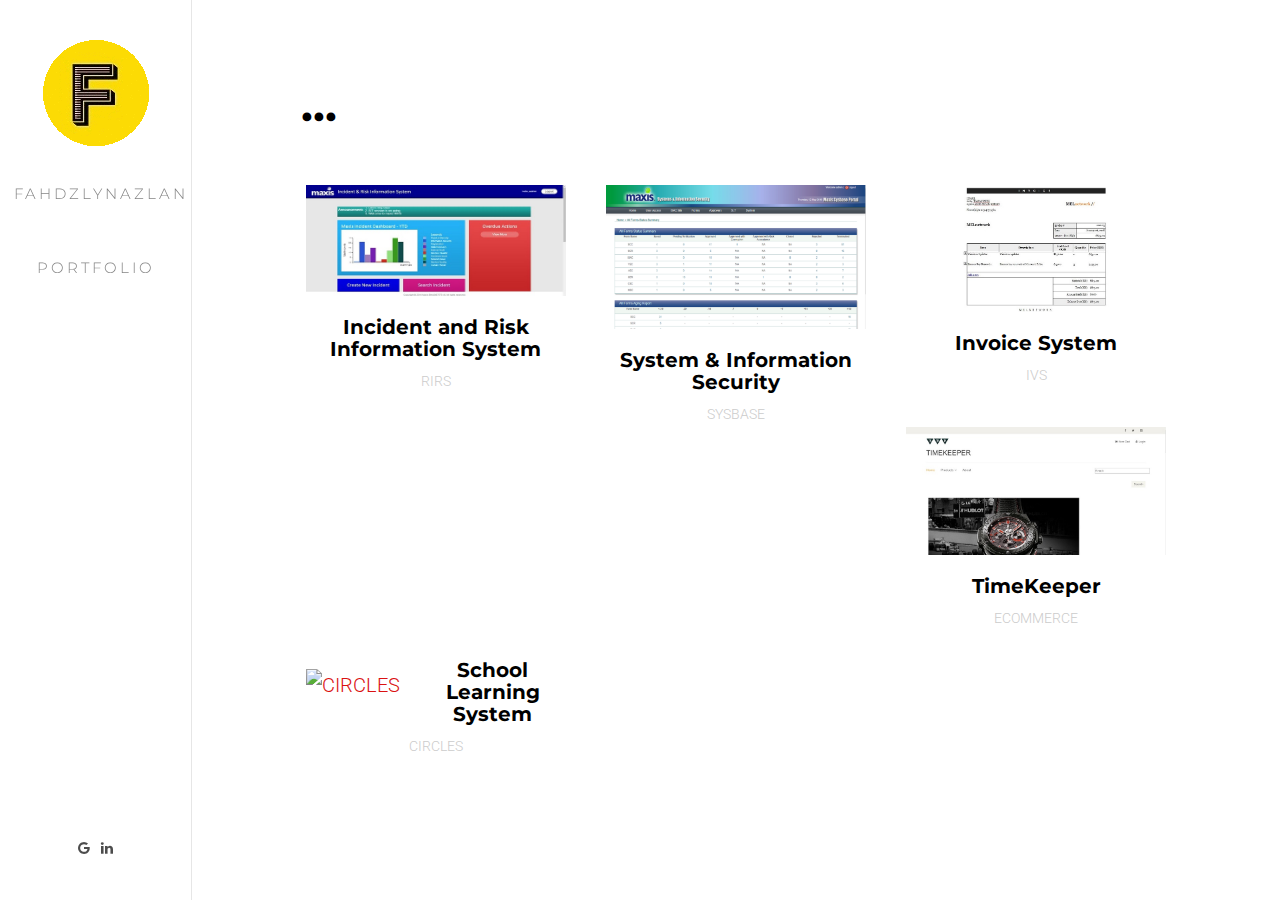
==== portfolio.html @ 932ab1c4 "Portfolio" ====
<!DOCTYPE html>

<!--[if gt IE 8]><!--> <html class="no-js"> <!--<![endif]-->
	<head>
	<meta charset="utf-8">
	<meta http-equiv="X-UA-Compatible" content="IE=edge">
	<title>F &mdash; Fahdzly Nazlan</title>
	<meta name="viewport" content="width=device-width, initial-scale=1">
	<meta name="description" content="Free HTML5 Website Template by FreeHTML5.co" />
	<meta name="keywords" content="free html5, free template, free bootstrap, free website template, html5, css3, mobile first, responsive" />
	<meta name="author" content="FreeHTML5.co" />

 

	<!-- Place favicon.ico and apple-touch-icon.png in the root directory -->
	<link rel="shortcut icon" href="favicon.ico">

	<link href='https://fonts.googleapis.com/css?family=Roboto:400,300,600,400italic,700' rel='stylesheet' type='text/css'>
	<link href='https://fonts.googleapis.com/css?family=Montserrat:400,700' rel='stylesheet' type='text/css'>
	
	<!-- Animate.css -->
	<link rel="stylesheet" href="css/animate.css">
	<!-- Icomoon Icon Fonts-->
	<link rel="stylesheet" href="css/icomoon.css">
	<!-- Bootstrap  -->
	<link rel="stylesheet" href="css/bootstrap.css">
	<!-- Owl Carousel -->
	<link rel="stylesheet" href="css/owl.carousel.min.css">
	<link rel="stylesheet" href="css/owl.theme.default.min.css">
	<!-- Theme style  -->
	<link rel="stylesheet" href="css/style.css">

	<!-- Modernizr JS -->
	<script src="js/modernizr-2.6.2.min.js"></script>
	<!-- FOR IE9 below -->
	<!--[if lt IE 9]>
	<script src="js/respond.min.js"></script>
	<![endif]-->

	</head>
	<body>


		<a href="#" class="js-fh5co-nav-toggle fh5co-nav-toggle"><i></i></a>
		<aside id="fh5co-aside" role="complementary" class="border">

			<h1 id="fh5co-logo"><a href="index.html"><img src="images/logo.png" alt="Free HTML5 Bootstrap Website Template"></a></h1>
			<nav id="fh5co-main-menu" role="navigation">
				<ul>
					<li><a href="index.html">FahdzlyNazlan</a></li>
					<li><a href="portfolio.html"> Portfolio</a></li>
				</ul>
			</nav>

			<div class="fh5co-footer">
			
				<ul>
					<li><a href="#"><i class="icon-google"></i></a></li>
					<li><a href="https://www.linkedin.com/in/fahdzlynazlan"><i class="icon-linkedin"></i></a></li>
				</ul>
			</div>

		</aside>

		<div id="fh5co-main">

			<div class="fh5co-narrow-content">
				<h2 class="fh5co-heading animate-box" data-animate-effect="fadeInLeft">...</span></h2>
				<div class="row animate-box" data-animate-effect="fadeInLeft">
					<div class="col-md-4 col-sm-6 col-xs-6 col-xxs-12 work-item">
						<a href="#">
							<img src="images/rirs1.jpg" alt="RIRS" class="img-responsive">
							<h3 class="fhco-work-title">Incident and Risk Information System</h3>
							<p>RIRS</p>
						</a>
					</div>
					<div class="col-md-4 col-sm-6 col-xs-6 col-xxs-12 work-item">
						<a href="#">
							<img src="images/sysbase1.jpg" alt="SYSBASE" class="img-responsive">
							<h3 class="fh5co-work-title">System & Information Security</h3>
							<p>SYSBASE</p>
						</a>
					</div>
				
					<div class="col-md-4 col-sm-6 col-xs-6 col-xxs-12 work-item">
						<a href="#">
							<img src="images/invoices.jpg" alt="INVS" class="img-responsive">
							<h3 class="fh5co-work-title">Invoice System</h3>
							<p>IVS</p>
						</a>
					</div>
					
					<div class="col-md-4 col-sm-6 col-xs-6 col-xxs-12 work-item">
						<a href="#">
							<img src="images/t.jpg" alt="timekeeper" class="img-responsive">
							<h3 class="fh5co-work-title">TimeKeeper</h3>
							<p>ECOMMERCE</p>
						</a>
					</div>
					
					<div class="col-md-4 col-sm-6 col-xs-6 col-xxs-12 work-item">
						<a href="#">
							<img src="images/circles.jpg" alt="CIRCLES" class="img-responsive">
							<h3 class="fh5co-work-title">School Learning System</h3>
							<p>CIRCLES</p>
						</a>
					</div>
					
				
					
					
				</div>
			</div>

		</div>
	</div>

	<!-- jQuery -->
	<script src="js/jquery.min.js"></script>
	<!-- jQuery Easing -->
	<script src="js/jquery.easing.1.3.js"></script>
	<!-- Bootstrap -->
	<script src="js/bootstrap.min.js"></script>
	<!-- Carousel -->
	<script src="js/owl.carousel.min.js"></script>
	<!-- Stellar -->
	<script src="js/jquery.stellar.min.js"></script>
	<!-- Waypoints -->
	<script src="js/jquery.waypoints.min.js"></script>
	<!-- Counters -->
	<script src="js/jquery.countTo.js"></script>
	
	
	
	<!-- MAIN JS -->
	<script src="js/main.js"></script>

	</body>
</html>
---- css/icomoon.css ----
@font-face {
    font-family: 'icomoon';
    src:    url('../fonts/icomoon/icomoon.eot?195opb');
    src:    url('../fonts/icomoon/icomoon.eot?195opb#iefix') format('embedded-opentype'),
        url('../fonts/icomoon/icomoon.ttf?195opb') format('truetype'),
        url('../fonts/icomoon/icomoon.woff?195opb') format('woff'),
        url('../fonts/icomoon/icomoon.svg?195opb#icomoon') format('svg');
    font-weight: normal;
    font-style: normal;
}

[class^="icon-"], [class*=" icon-"] {
    /* use !important to prevent issues with browser extensions that change fonts */
    font-family: 'icomoon' !important;
    speak: none;
    font-style: normal;
    font-weight: normal;
    font-variant: normal;
    text-transform: none;
    line-height: 1;

    /* Better Font Rendering =========== */
    -webkit-font-smoothing: antialiased;
    -moz-osx-font-smoothing: grayscale;
}

.icon-glass:before {
    content: "\f000";
}
.icon-music:before {
    content: "\f001";
}
.icon-search:before {
    content: "\f002";
}
.icon-envelope-o:before {
    content: "\f003";
}
.icon-heart:before {
    content: "\f004";
}
.icon-star:before {
    content: "\f005";
}
.icon-star-o:before {
    content: "\f006";
}
.icon-user:before {
    content: "\f007";
}
.icon-film:before {
    content: "\f008";
}
.icon-th-large:before {
    content: "\f009";
}
.icon-th:before {
    content: "\f00a";
}
.icon-th-list:before {
    content: "\f00b";
}
.icon-check:before {
    content: "\f00c";
}
.icon-close:before {
    content: "\f00d";
}
.icon-remove:before {
    content: "\f00d";
}
.icon-times:before {
    content: "\f00d";
}
.icon-search-plus:before {
    content: "\f00e";
}
.icon-search-minus:before {
    content: "\f010";
}
.icon-power-off:before {
    content: "\f011";
}
.icon-signal:before {
    content: "\f012";
}
.icon-cog:before {
    content: "\f013";
}
.icon-gear:before {
    content: "\f013";
}
.icon-trash-o:before {
    content: "\f014";
}
.icon-home:before {
    content: "\f015";
}
.icon-file-o:before {
    content: "\f016";
}
.icon-clock-o:before {
    content: "\f017";
}
.icon-road:before {
    content: "\f018";
}
.icon-download:before {
    content: "\f019";
}
.icon-arrow-circle-o-down:before {
    content: "\f01a";
}
.icon-arrow-circle-o-up:before {
    content: "\f01b";
}
.icon-inbox:before {
    content: "\f01c";
}
.icon-play-circle-o:before {
    content: "\f01d";
}
.icon-repeat:before {
    content: "\f01e";
}
.icon-rotate-right:before {
    content: "\f01e";
}
.icon-refresh:before {
    content: "\f021";
}
.icon-list-alt:before {
    content: "\f022";
}
.icon-lock:before {
    content: "\f023";
}
.icon-flag:before {
    content: "\f024";
}
.icon-headphones:before {
    content: "\f025";
}
.icon-volume-off:before {
    content: "\f026";
}
.icon-volume-down:before {
    content: "\f027";
}
.icon-volume-up:before {
    content: "\f028";
}
.icon-qrcode:before {
    content: "\f029";
}
.icon-barcode:before {
    content: "\f02a";
}
.icon-tag:before {
    content: "\f02b";
}
.icon-tags:before {
    content: "\f02c";
}
.icon-book:before {
    content: "\f02d";
}
.icon-bookmark:before {
    content: "\f02e";
}
.icon-print:before {
    content: "\f02f";
}
.icon-camera:before {
    content: "\f030";
}
.icon-font:before {
    content: "\f031";
}
.icon-bold:before {
    content: "\f032";
}
.icon-italic:before {
    content: "\f033";
}
.icon-text-height:before {
    content: "\f034";
}
.icon-text-width:before {
    content: "\f035";
}
.icon-align-left:before {
    content: "\f036";
}
.icon-align-center:before {
    content: "\f037";
}
.icon-align-right:before {
    content: "\f038";
}
.icon-align-justify:before {
    content: "\f039";
}
.icon-list:before {
    content: "\f03a";
}
.icon-dedent:before {
    content: "\f03b";
}
.icon-outdent:before {
    content: "\f03b";
}
.icon-indent:before {
    content: "\f03c";
}
.icon-video-camera:before {
    content: "\f03d";
}
.icon-image:before {
    content: "\f03e";
}
.icon-photo:before {
    content: "\f03e";
}
.icon-picture-o:before {
    content: "\f03e";
}
.icon-pencil:before {
    content: "\f040";
}
.icon-map-marker:before {
    content: "\f041";
}
.icon-adjust:before {
    content: "\f042";
}
.icon-tint:before {
    content: "\f043";
}
.icon-edit:before {
    content: "\f044";
}
.icon-pencil-square-o:before {
    content: "\f044";
}
.icon-share-square-o:before {
    content: "\f045";
}
.icon-check-square-o:before {
    content: "\f046";
}
.icon-arrows:before {
    content: "\f047";
}
.icon-step-backward:before {
    content: "\f048";
}
.icon-fast-backward:before {
    content: "\f049";
}
.icon-backward:before {
    content: "\f04a";
}
.icon-play:before {
    content: "\f04b";
}
.icon-pause:before {
    content: "\f04c";
}
.icon-stop:before {
    content: "\f04d";
}
.icon-forward:before {
    content: "\f04e";
}
.icon-fast-forward:before {
    content: "\f050";
}
.icon-step-forward:before {
    content: "\f051";
}
.icon-eject:before {
    content: "\f052";
}
.icon-chevron-left:before {
    content: "\f053";
}
.icon-chevron-right:before {
    content: "\f054";
}
.icon-plus-circle:before {
    content: "\f055";
}
.icon-minus-circle:before {
    content: "\f056";
}
.icon-times-circle:before {
    content: "\f057";
}
.icon-check-circle:before {
    content: "\f058";
}
.icon-question-circle:before {
    content: "\f059";
}
.icon-info-circle:before {
    content: "\f05a";
}
.icon-crosshairs:before {
    content: "\f05b";
}
.icon-times-circle-o:before {
    content: "\f05c";
}
.icon-check-circle-o:before {
    content: "\f05d";
}
.icon-ban:before {
    content: "\f05e";
}
.icon-arrow-left:before {
    content: "\f060";
}
.icon-arrow-right:before {
    content: "\f061";
}
.icon-arrow-up:before {
    content: "\f062";
}
.icon-arrow-down:before {
    content: "\f063";
}
.icon-mail-forward:before {
    content: "\f064";
}
.icon-share:before {
    content: "\f064";
}
.icon-expand:before {
    content: "\f065";
}
.icon-compress:before {
    content: "\f066";
}
.icon-plus:before {
    content: "\f067";
}
.icon-minus:before {
    content: "\f068";
}
.icon-asterisk:before {
    content: "\f069";
}
.icon-exclamation-circle:before {
    content: "\f06a";
}
.icon-gift:before {
    content: "\f06b";
}
.icon-leaf:before {
    content: "\f06c";
}
.icon-fire:before {
    content: "\f06d";
}
.icon-eye:before {
    content: "\f06e";
}
.icon-eye-slash:before {
    content: "\f070";
}
.icon-exclamation-triangle:before {
    content: "\f071";
}
.icon-warning:before {
    content: "\f071";
}
.icon-plane:before {
    content: "\f072";
}
.icon-calendar:before {
    content: "\f073";
}
.icon-random:before {
    content: "\f074";
}
.icon-comment:before {
    content: "\f075";
}
.icon-magnet:before {
    content: "\f076";
}
.icon-chevron-up:before {
    content: "\f077";
}
.icon-chevron-down:before {
    content: "\f078";
}
.icon-retweet:before {
    content: "\f079";
}
.icon-shopping-cart:before {
    content: "\f07a";
}
.icon-folder:before {
    content: "\f07b";
}
.icon-folder-open:before {
    content: "\f07c";
}
.icon-arrows-v:before {
    content: "\f07d";
}
.icon-arrows-h:before {
    content: "\f07e";
}
.icon-bar-chart:before {
    content: "\f080";
}
.icon-bar-chart-o:before {
    content: "\f080";
}
.icon-twitter-square:before {
    content: "\f081";
}
.icon-facebook-square:before {
    content: "\f082";
}
.icon-camera-retro:before {
    content: "\f083";
}
.icon-key:before {
    content: "\f084";
}
.icon-cogs:before {
    content: "\f085";
}
.icon-gears:before {
    content: "\f085";
}
.icon-comments:before {
    content: "\f086";
}
.icon-thumbs-o-up:before {
    content: "\f087";
}
.icon-thumbs-o-down:before {
    content: "\f088";
}
.icon-star-half:before {
    content: "\f089";
}
.icon-heart-o:before {
    content: "\f08a";
}
.icon-sign-out:before {
    content: "\f08b";
}
.icon-linkedin-square:before {
    content: "\f08c";
}
.icon-thumb-tack:before {
    content: "\f08d";
}
.icon-external-link:before {
    content: "\f08e";
}
.icon-sign-in:before {
    content: "\f090";
}
.icon-trophy:before {
    content: "\f091";
}
.icon-github-square:before {
    content: "\f092";
}
.icon-upload:before {
    content: "\f093";
}
.icon-lemon-o:before {
    content: "\f094";
}
.icon-phone:before {
    content: "\f095";
}
.icon-square-o:before {
    content: "\f096";
}
.icon-bookmark-o:before {
    content: "\f097";
}
.icon-phone-square:before {
    content: "\f098";
}
.icon-twitter:before {
    content: "\f099";
}
.icon-facebook:before {
    content: "\f09a";
}
.icon-facebook-f:before {
    content: "\f09a";
}
.icon-github:before {
    content: "\f09b";
}
.icon-unlock:before {
    content: "\f09c";
}
.icon-credit-card:before {
    content: "\f09d";
}
.icon-feed:before {
    content: "\f09e";
}
.icon-rss:before {
    content: "\f09e";
}
.icon-hdd-o:before {
    content: "\f0a0";
}
.icon-bullhorn:before {
    content: "\f0a1";
}
.icon-bell-o:before {
    content: "\f0a2";
}
.icon-certificate:before {
    content: "\f0a3";
}
.icon-hand-o-right:before {
    content: "\f0a4";
}
.icon-hand-o-left:before {
    content: "\f0a5";
}
.icon-hand-o-up:before {
    content: "\f0a6";
}
.icon-hand-o-down:before {
    content: "\f0a7";
}
.icon-arrow-circle-left:before {
    content: "\f0a8";
}
.icon-arrow-circle-right:before {
    content: "\f0a9";
}
.icon-arrow-circle-up:before {
    content: "\f0aa";
}
.icon-arrow-circle-down:before {
    content: "\f0ab";
}
.icon-globe:before {
    content: "\f0ac";
}
.icon-wrench:before {
    content: "\f0ad";
}
.icon-tasks:before {
    content: "\f0ae";
}
.icon-filter:before {
    content: "\f0b0";
}
.icon-briefcase:before {
    content: "\f0b1";
}
.icon-arrows-alt:before {
    content: "\f0b2";
}
.icon-group:before {
    content: "\f0c0";
}
.icon-users:before {
    content: "\f0c0";
}
.icon-chain:before {
    content: "\f0c1";
}
.icon-link:before {
    content: "\f0c1";
}
.icon-cloud:before {
    content: "\f0c2";
}
.icon-flask:before {
    content: "\f0c3";
}
.icon-cut:before {
    content: "\f0c4";
}
.icon-scissors:before {
    content: "\f0c4";
}
.icon-copy:before {
    content: "\f0c5";
}
.icon-files-o:before {
    content: "\f0c5";
}
.icon-paperclip:before {
    content: "\f0c6";
}
.icon-floppy-o:before {
    content: "\f0c7";
}
.icon-save:before {
    content: "\f0c7";
}
.icon-square:before {
    content: "\f0c8";
}
.icon-bars:before {
    content: "\f0c9";
}
.icon-navicon:before {
    content: "\f0c9";
}
.icon-reorder:before {
    content: "\f0c9";
}
.icon-list-ul:before {
    content: "\f0ca";
}
.icon-list-ol:before {
    content: "\f0cb";
}
.icon-strikethrough:before {
    content: "\f0cc";
}
.icon-underline:before {
    content: "\f0cd";
}
.icon-table:before {
    content: "\f0ce";
}
.icon-magic:before {
    content: "\f0d0";
}
.icon-truck:before {
    content: "\f0d1";
}
.icon-pinterest:before {
    content: "\f0d2";
}
.icon-pinterest-square:before {
    content: "\f0d3";
}
.icon-google-plus-square:before {
    content: "\f0d4";
}
.icon-google-plus:before {
    content: "\f0d5";
}
.icon-money:before {
    content: "\f0d6";
}
.icon-caret-down:before {
    content: "\f0d7";
}
.icon-caret-up:before {
    content: "\f0d8";
}
.icon-caret-left:before {
    content: "\f0d9";
}
.icon-caret-right:before {
    content: "\f0da";
}
.icon-columns:before {
    content: "\f0db";
}
.icon-sort:before {
    content: "\f0dc";
}
.icon-unsorted:before {
    content: "\f0dc";
}
.icon-sort-desc:before {
    content: "\f0dd";
}
.icon-sort-down:before {
    content: "\f0dd";
}
.icon-sort-asc:before {
    content: "\f0de";
}
.icon-sort-up:before {
    content: "\f0de";
}
.icon-envelope:before {
    content: "\f0e0";
}
.icon-linkedin:before {
    content: "\f0e1";
}
.icon-rotate-left:before {
    content: "\f0e2";
}
.icon-undo:before {
    content: "\f0e2";
}
.icon-gavel:before {
    content: "\f0e3";
}
.icon-legal:before {
    content: "\f0e3";
}
.icon-dashboard:before {
    content: "\f0e4";
}
.icon-tachometer:before {
    content: "\f0e4";
}
.icon-comment-o:before {
    content: "\f0e5";
}
.icon-comments-o:before {
    content: "\f0e6";
}
.icon-bolt:before {
    content: "\f0e7";
}
.icon-flash:before {
    content: "\f0e7";
}
.icon-sitemap:before {
    content: "\f0e8";
}
.icon-umbrella:before {
    content: "\f0e9";
}
.icon-clipboard:before {
    content: "\f0ea";
}
.icon-paste:before {
    content: "\f0ea";
}
.icon-lightbulb-o:before {
    content: "\f0eb";
}
.icon-exchange:before {
    content: "\f0ec";
}
.icon-cloud-download:before {
    content: "\f0ed";
}
.icon-cloud-upload:before {
    content: "\f0ee";
}
.icon-user-md:before {
    content: "\f0f0";
}
.icon-stethoscope:before {
    content: "\f0f1";
}
.icon-suitcase:before {
    content: "\f0f2";
}
.icon-bell:before {
    content: "\f0f3";
}
.icon-coffee:before {
    content: "\f0f4";
}
.icon-cutlery:before {
    content: "\f0f5";
}
.icon-file-text-o:before {
    content: "\f0f6";
}
.icon-building-o:before {
    content: "\f0f7";
}
.icon-hospital-o:before {
    content: "\f0f8";
}
.icon-ambulance:before {
    content: "\f0f9";
}
.icon-medkit:before {
    content: "\f0fa";
}
.icon-fighter-jet:before {
    content: "\f0fb";
}
.icon-beer:before {
    content: "\f0fc";
}
.icon-h-square:before {
    content: "\f0fd";
}
.icon-plus-square:before {
    content: "\f0fe";
}
.icon-angle-double-left:before {
    content: "\f100";
}
.icon-angle-double-right:before {
    content: "\f101";
}
.icon-angle-double-up:before {
    content: "\f102";
}
.icon-angle-double-down:before {
    content: "\f103";
}
.icon-angle-left:before {
    content: "\f104";
}
.icon-angle-right:before {
    content: "\f105";
}
.icon-angle-up:before {
    content: "\f106";
}
.icon-angle-down:before {
    content: "\f107";
}
.icon-desktop:before {
    content: "\f108";
}
.icon-laptop:before {
    content: "\f109";
}
.icon-tablet:before {
    content: "\f10a";
}
.icon-mobile:before {
    content: "\f10b";
}
.icon-mobile-phone:before {
    content: "\f10b";
}
.icon-circle-o:before {
    content: "\f10c";
}
.icon-quote-left:before {
    content: "\f10d";
}
.icon-quote-right:before {
    content: "\f10e";
}
.icon-spinner:before {
    content: "\f110";
}
.icon-circle:before {
    content: "\f111";
}
.icon-mail-reply:before {
    content: "\f112";
}
.icon-reply:before {
    content: "\f112";
}
.icon-github-alt:before {
    content: "\f113";
}
.icon-folder-o:before {
    content: "\f114";
}
.icon-folder-open-o:before {
    content: "\f115";
}
.icon-smile-o:before {
    content: "\f118";
}
.icon-frown-o:before {
    content: "\f119";
}
.icon-meh-o:before {
    content: "\f11a";
}
.icon-gamepad:before {
    content: "\f11b";
}
.icon-keyboard-o:before {
    content: "\f11c";
}
.icon-flag-o:before {
    content: "\f11d";
}
.icon-flag-checkered:before {
    content: "\f11e";
}
.icon-terminal:before {
    content: "\f120";
}
.icon-code:before {
    content: "\f121";
}
.icon-mail-reply-all:before {
    content: "\f122";
}
.icon-reply-all:before {
    content: "\f122";
}
.icon-star-half-empty:before {
    content: "\f123";
}
.icon-star-half-full:before {
    content: "\f123";
}
.icon-star-half-o:before {
    content: "\f123";
}
.icon-location-arrow:before {
    content: "\f124";
}
.icon-crop:before {
    content: "\f125";
}
.icon-code-fork:before {
    content: "\f126";
}
.icon-chain-broken:before {
    content: "\f127";
}
.icon-unlink:before {
    content: "\f127";
}
.icon-question:before {
    content: "\f128";
}
.icon-info:before {
    content: "\f129";
}
.icon-exclamation:before {
    content: "\f12a";
}
.icon-superscript:before {
    content: "\f12b";
}
.icon-subscript:before {
    content: "\f12c";
}
.icon-eraser:before {
    content: "\f12d";
}
.icon-puzzle-piece:before {
    content: "\f12e";
}
.icon-microphone:before {
    content: "\f130";
}
.icon-microphone-slash:before {
    content: "\f131";
}
.icon-shield:before {
    content: "\f132";
}
.icon-calendar-o:before {
    content: "\f133";
}
.icon-fire-extinguisher:before {
    content: "\f134";
}
.icon-rocket:before {
    content: "\f135";
}
.icon-maxcdn:before {
    content: "\f136";
}
.icon-chevron-circle-left:before {
    content: "\f137";
}
.icon-chevron-circle-right:before {
    content: "\f138";
}
.icon-chevron-circle-up:before {
    content: "\f139";
}
.icon-chevron-circle-down:before {
    content: "\f13a";
}
.icon-html5:before {
    content: "\f13b";
}
.icon-css3:before {
    content: "\f13c";
}
.icon-anchor:before {
    content: "\f13d";
}
.icon-unlock-alt:before {
    content: "\f13e";
}
.icon-bullseye:before {
    content: "\f140";
}
.icon-ellipsis-h:before {
    content: "\f141";
}
.icon-ellipsis-v:before {
    content: "\f142";
}
.icon-rss-square:before {
    content: "\f143";
}
.icon-play-circle:before {
    content: "\f144";
}
.icon-ticket:before {
    content: "\f145";
}
.icon-minus-square:before {
    content: "\f146";
}
.icon-minus-square-o:before {
    content: "\f147";
}
.icon-level-up:before {
    content: "\f148";
}
.icon-level-down:before {
    content: "\f149";
}
.icon-check-square:before {
    content: "\f14a";
}
.icon-pencil-square:before {
    content: "\f14b";
}
.icon-external-link-square:before {
    content: "\f14c";
}
.icon-share-square:before {
    content: "\f14d";
}
.icon-compass:before {
    content: "\f14e";
}
.icon-caret-square-o-down:before {
    content: "\f150";
}
.icon-toggle-down:before {
    content: "\f150";
}
.icon-caret-square-o-up:before {
    content: "\f151";
}
.icon-toggle-up:before {
    content: "\f151";
}
.icon-caret-square-o-right:before {
    content: "\f152";
}
.icon-toggle-right:before {
    content: "\f152";
}
.icon-eur:before {
    content: "\f153";
}
.icon-euro:before {
    content: "\f153";
}
.icon-gbp:before {
    content: "\f154";
}
.icon-dollar:before {
    content: "\f155";
}
.icon-usd:before {
    content: "\f155";
}
.icon-inr:before {
    content: "\f156";
}
.icon-rupee:before {
    content: "\f156";
}
.icon-cny:before {
    content: "\f157";
}
.icon-jpy:before {
    content: "\f157";
}
.icon-rmb:before {
    content: "\f157";
}
.icon-yen:before {
    content: "\f157";
}
.icon-rouble:before {
    content: "\f158";
}
.icon-rub:before {
    content: "\f158";
}
.icon-ruble:before {
    content: "\f158";
}
.icon-krw:before {
    content: "\f159";
}
.icon-won:before {
    content: "\f159";
}
.icon-bitcoin:before {
    content: "\f15a";
}
.icon-btc:before {
    content: "\f15a";
}
.icon-file:before {
    content: "\f15b";
}
.icon-file-text:before {
    content: "\f15c";
}
.icon-sort-alpha-asc:before {
    content: "\f15d";
}
.icon-sort-alpha-desc:before {
    content: "\f15e";
}
.icon-sort-amount-asc:before {
    content: "\f160";
}
.icon-sort-amount-desc:before {
    content: "\f161";
}
.icon-sort-numeric-asc:before {
    content: "\f162";
}
.icon-sort-numeric-desc:before {
    content: "\f163";
}
.icon-thumbs-up:before {
    content: "\f164";
}
.icon-thumbs-down:before {
    content: "\f165";
}
.icon-youtube-square:before {
    content: "\f166";
}
.icon-youtube:before {
    content: "\f167";
}
.icon-xing:before {
    content: "\f168";
}
.icon-xing-square:before {
    content: "\f169";
}
.icon-youtube-play:before {
    content: "\f16a";
}
.icon-dropbox:before {
    content: "\f16b";
}
.icon-stack-overflow:before {
    content: "\f16c";
}
.icon-instagram:before {
    content: "\f16d";
}
.icon-flickr:before {
    content: "\f16e";
}
.icon-adn:before {
    content: "\f170";
}
.icon-bitbucket:before {
    content: "\f171";
}
.icon-bitbucket-square:before {
    content: "\f172";
}
.icon-tumblr:before {
    content: "\f173";
}
.icon-tumblr-square:before {
    content: "\f174";
}
.icon-long-arrow-down:before {
    content: "\f175";
}
.icon-long-arrow-up:before {
    content: "\f176";
}
.icon-long-arrow-left:before {
    content: "\f177";
}
.icon-long-arrow-right:before {
    content: "\f178";
}
.icon-apple:before {
    content: "\f179";
}
.icon-windows:before {
    content: "\f17a";
}
.icon-android:before {
    content: "\f17b";
}
.icon-linux:before {
    content: "\f17c";
}
.icon-dribbble:before {
    content: "\f17d";
}
.icon-skype:before {
    content: "\f17e";
}
.icon-foursquare:before {
    content: "\f180";
}
.icon-trello:before {
    content: "\f181";
}
.icon-female:before {
    content: "\f182";
}
.icon-male:before {
    content: "\f183";
}
.icon-gittip:before {
    content: "\f184";
}
.icon-gratipay:before {
    content: "\f184";
}
.icon-sun-o:before {
    content: "\f185";
}
.icon-moon-o:before {
    content: "\f186";
}
.icon-archive:before {
    content: "\f187";
}
.icon-bug:before {
    content: "\f188";
}
.icon-vk:before {
    content: "\f189";
}
.icon-weibo:before {
    content: "\f18a";
}
.icon-renren:before {
    content: "\f18b";
}
.icon-pagelines:before {
    content: "\f18c";
}
.icon-stack-exchange:before {
    content: "\f18d";
}
.icon-arrow-circle-o-right:before {
    content: "\f18e";
}
.icon-arrow-circle-o-left:before {
    content: "\f190";
}
.icon-caret-square-o-left:before {
    content: "\f191";
}
.icon-toggle-left:before {
    content: "\f191";
}
.icon-dot-circle-o:before {
    content: "\f192";
}
.icon-wheelchair:before {
    content: "\f193";
}
.icon-vimeo-square:before {
    content: "\f194";
}
.icon-try:before {
    content: "\f195";
}
.icon-turkish-lira:before {
    content: "\f195";
}
.icon-plus-square-o:before {
    content: "\f196";
}
.icon-space-shuttle:before {
    content: "\f197";
}
.icon-slack:before {
    content: "\f198";
}
.icon-envelope-square:before {
    content: "\f199";
}
.icon-wordpress:before {
    content: "\f19a";
}
.icon-openid:before {
    content: "\f19b";
}
.icon-bank:before {
    content: "\f19c";
}
.icon-institution:before {
    content: "\f19c";
}
.icon-university:before {
    content: "\f19c";
}
.icon-graduation-cap:before {
    content: "\f19d";
}
.icon-mortar-board:before {
    content: "\f19d";
}
.icon-yahoo:before {
    content: "\f19e";
}
.icon-google:before {
    content: "\f1a0";
}
.icon-reddit:before {
    content: "\f1a1";
}
.icon-reddit-square:before {
    content: "\f1a2";
}
.icon-stumbleupon-circle:before {
    content: "\f1a3";
}
.icon-stumbleupon:before {
    content: "\f1a4";
}
.icon-delicious:before {
    content: "\f1a5";
}
.icon-digg:before {
    content: "\f1a6";
}
.icon-pied-piper-pp:before {
    content: "\f1a7";
}
.icon-pied-piper-alt:before {
    content: "\f1a8";
}
.icon-drupal:before {
    content: "\f1a9";
}
.icon-joomla:before {
    content: "\f1aa";
}
.icon-language:before {
    content: "\f1ab";
}
.icon-fax:before {
    content: "\f1ac";
}
.icon-building:before {
    content: "\f1ad";
}
.icon-child:before {
    content: "\f1ae";
}
.icon-paw:before {
    content: "\f1b0";
}
.icon-spoon:before {
    content: "\f1b1";
}
.icon-cube:before {
    content: "\f1b2";
}
.icon-cubes:before {
    content: "\f1b3";
}
.icon-behance:before {
    content: "\f1b4";
}
.icon-behance-square:before {
    content: "\f1b5";
}
.icon-steam:before {
    content: "\f1b6";
}
.icon-steam-square:before {
    content: "\f1b7";
}
.icon-recycle:before {
    content: "\f1b8";
}
.icon-automobile:before {
    content: "\f1b9";
}
.icon-car:before {
    content: "\f1b9";
}
.icon-cab:before {
    content: "\f1ba";
}
.icon-taxi:before {
    content: "\f1ba";
}
.icon-tree:before {
    content: "\f1bb";
}
.icon-spotify:before {
    content: "\f1bc";
}
.icon-deviantart:before {
    content: "\f1bd";
}
.icon-soundcloud:before {
    content: "\f1be";
}
.icon-database:before {
    content: "\f1c0";
}
.icon-file-pdf-o:before {
    content: "\f1c1";
}
.icon-file-word-o:before {
    content: "\f1c2";
}
.icon-file-excel-o:before {
    content: "\f1c3";
}
.icon-file-powerpoint-o:before {
    content: "\f1c4";
}
.icon-file-image-o:before {
    content: "\f1c5";
}
.icon-file-photo-o:before {
    content: "\f1c5";
}
.icon-file-picture-o:before {
    content: "\f1c5";
}
.icon-file-archive-o:before {
    content: "\f1c6";
}
.icon-file-zip-o:before {
    content: "\f1c6";
}
.icon-file-audio-o:before {
    content: "\f1c7";
}
.icon-file-sound-o:before {
    content: "\f1c7";
}
.icon-file-movie-o:before {
    content: "\f1c8";
}
.icon-file-video-o:before {
    content: "\f1c8";
}
.icon-file-code-o:before {
    content: "\f1c9";
}
.icon-vine:before {
    content: "\f1ca";
}
.icon-codepen:before {
    content: "\f1cb";
}
.icon-jsfiddle:before {
    content: "\f1cc";
}
.icon-life-bouy:before {
    content: "\f1cd";
}
.icon-life-buoy:before {
    content: "\f1cd";
}
.icon-life-ring:before {
    content: "\f1cd";
}
.icon-life-saver:before {
    content: "\f1cd";
}
.icon-support:before {
    content: "\f1cd";
}
.icon-circle-o-notch:before {
    content: "\f1ce";
}
.icon-ra:before {
    content: "\f1d0";
}
.icon-rebel:before {
    content: "\f1d0";
}
.icon-resistance:before {
    content: "\f1d0";
}
.icon-empire:before {
    content: "\f1d1";
}
.icon-ge:before {
    content: "\f1d1";
}
.icon-git-square:before {
    content: "\f1d2";
}
.icon-git:before {
    content: "\f1d3";
}
.icon-hacker-news:before {
    content: "\f1d4";
}
.icon-y-combinator-square:before {
    content: "\f1d4";
}
.icon-yc-square:before {
    content: "\f1d4";
}
.icon-tencent-weibo:before {
    content: "\f1d5";
}
.icon-qq:before {
    content: "\f1d6";
}
.icon-wechat:before {
    content: "\f1d7";
}
.icon-weixin:before {
    content: "\f1d7";
}
.icon-paper-plane:before {
    content: "\f1d8";
}
.icon-send:before {
    content: "\f1d8";
}
.icon-paper-plane-o:before {
    content: "\f1d9";
}
.icon-send-o:before {
    content: "\f1d9";
}
.icon-history:before {
    content: "\f1da";
}
.icon-circle-thin:before {
    content: "\f1db";
}
.icon-header:before {
    content: "\f1dc";
}
.icon-paragraph:before {
    content: "\f1dd";
}
.icon-sliders:before {
    content: "\f1de";
}
.icon-share-alt:before {
    content: "\f1e0";
}
.icon-share-alt-square:before {
    content: "\f1e1";
}
.icon-bomb:before {
    content: "\f1e2";
}
.icon-futbol-o:before {
    content: "\f1e3";
}
.icon-soccer-ball-o:before {
    content: "\f1e3";
}
.icon-tty:before {
    content: "\f1e4";
}
.icon-binoculars:before {
    content: "\f1e5";
}
.icon-plug:before {
    content: "\f1e6";
}
.icon-slideshare:before {
    content: "\f1e7";
}
.icon-twitch:before {
    content: "\f1e8";
}
.icon-yelp:before {
    content: "\f1e9";
}
.icon-newspaper-o:before {
    content: "\f1ea";
}
.icon-wifi:before {
    content: "\f1eb";
}
.icon-calculator:before {
    content: "\f1ec";
}
.icon-paypal:before {
    content: "\f1ed";
}
.icon-google-wallet:before {
    content: "\f1ee";
}
.icon-cc-visa:before {
    content: "\f1f0";
}
.icon-cc-mastercard:before {
    content: "\f1f1";
}
.icon-cc-discover:before {
    content: "\f1f2";
}
.icon-cc-amex:before {
    content: "\f1f3";
}
.icon-cc-paypal:before {
    content: "\f1f4";
}
.icon-cc-stripe:before {
    content: "\f1f5";
}
.icon-bell-slash:before {
    content: "\f1f6";
}
.icon-bell-slash-o:before {
    content: "\f1f7";
}
.icon-trash:before {
    content: "\f1f8";
}
.icon-copyright:before {
    content: "\f1f9";
}
.icon-at:before {
    content: "\f1fa";
}
.icon-eyedropper:before {
    content: "\f1fb";
}
.icon-paint-brush:before {
    content: "\f1fc";
}
.icon-birthday-cake:before {
    content: "\f1fd";
}
.icon-area-chart:before {
    content: "\f1fe";
}
.icon-pie-chart:before {
    content: "\f200";
}
.icon-line-chart:before {
    content: "\f201";
}
.icon-lastfm:before {
    content: "\f202";
}
.icon-lastfm-square:before {
    content: "\f203";
}
.icon-toggle-off:before {
    content: "\f204";
}
.icon-toggle-on:before {
    content: "\f205";
}
.icon-bicycle:before {
    content: "\f206";
}
.icon-bus:before {
    content: "\f207";
}
.icon-ioxhost:before {
    content: "\f208";
}
.icon-angellist:before {
    content: "\f209";
}
.icon-cc:before {
    content: "\f20a";
}
.icon-ils:before {
    content: "\f20b";
}
.icon-shekel:before {
    content: "\f20b";
}
.icon-sheqel:before {
    content: "\f20b";
}
.icon-meanpath:before {
    content: "\f20c";
}
.icon-buysellads:before {
    content: "\f20d";
}
.icon-connectdevelop:before {
    content: "\f20e";
}
.icon-dashcube:before {
    content: "\f210";
}
.icon-forumbee:before {
    content: "\f211";
}
.icon-leanpub:before {
    content: "\f212";
}
.icon-sellsy:before {
    content: "\f213";
}
.icon-shirtsinbulk:before {
    content: "\f214";
}
.icon-simplybuilt:before {
    content: "\f215";
}
.icon-skyatlas:before {
    content: "\f216";
}
.icon-cart-plus:before {
    content: "\f217";
}
.icon-cart-arrow-down:before {
    content: "\f218";
}
.icon-diamond:before {
    content: "\f219";
}
.icon-ship:before {
    content: "\f21a";
}
.icon-user-secret:before {
    content: "\f21b";
}
.icon-motorcycle:before {
    content: "\f21c";
}
.icon-street-view:before {
    content: "\f21d";
}
.icon-heartbeat:before {
    content: "\f21e";
}
.icon-venus:before {
    content: "\f221";
}
.icon-mars:before {
    content: "\f222";
}
.icon-mercury:before {
    content: "\f223";
}
.icon-intersex:before {
    content: "\f224";
}
.icon-transgender:before {
    content: "\f224";
}
.icon-transgender-alt:before {
    content: "\f225";
}
.icon-venus-double:before {
    content: "\f226";
}
.icon-mars-double:before {
    content: "\f227";
}
.icon-venus-mars:before {
    content: "\f228";
}
.icon-mars-stroke:before {
    content: "\f229";
}
.icon-mars-stroke-v:before {
    content: "\f22a";
}
.icon-mars-stroke-h:before {
    content: "\f22b";
}
.icon-neuter:before {
    content: "\f22c";
}
.icon-genderless:before {
    content: "\f22d";
}
.icon-facebook-official:before {
    content: "\f230";
}
.icon-pinterest-p:before {
    content: "\f231";
}
.icon-whatsapp:before {
    content: "\f232";
}
.icon-server:before {
    content: "\f233";
}
.icon-user-plus:before {
    content: "\f234";
}
.icon-user-times:before {
    content: "\f235";
}
.icon-bed:before {
    content: "\f236";
}
.icon-hotel:before {
    content: "\f236";
}
.icon-viacoin:before {
    content: "\f237";
}
.icon-train:before {
    content: "\f238";
}
.icon-subway:before {
    content: "\f239";
}
.icon-medium:before {
    content: "\f23a";
}
.icon-y-combinator:before {
    content: "\f23b";
}
.icon-yc:before {
    content: "\f23b";
}
.icon-optin-monster:before {
    content: "\f23c";
}
.icon-opencart:before {
    content: "\f23d";
}
.icon-expeditedssl:before {
    content: "\f23e";
}
.icon-battery-4:before {
    content: "\f240";
}
.icon-battery-full:before {
    content: "\f240";
}
.icon-battery-3:before {
    content: "\f241";
}
.icon-battery-three-quarters:before {
    content: "\f241";
}
.icon-battery-2:before {
    content: "\f242";
}
.icon-battery-half:before {
    content: "\f242";
}
.icon-battery-1:before {
    content: "\f243";
}
.icon-battery-quarter:before {
    content: "\f243";
}
.icon-battery-0:before {
    content: "\f244";
}
.icon-battery-empty:before {
    content: "\f244";
}
.icon-mouse-pointer:before {
    content: "\f245";
}
.icon-i-cursor:before {
    content: "\f246";
}
.icon-object-group:before {
    content: "\f247";
}
.icon-object-ungroup:before {
    content: "\f248";
}
.icon-sticky-note:before {
    content: "\f249";
}
.icon-sticky-note-o:before {
    content: "\f24a";
}
.icon-cc-jcb:before {
    content: "\f24b";
}
.icon-cc-diners-club:before {
    content: "\f24c";
}
.icon-clone:before {
    content: "\f24d";
}
.icon-balance-scale:before {
    content: "\f24e";
}
.icon-hourglass-o:before {
    content: "\f250";
}
.icon-hourglass-1:before {
    content: "\f251";
}
.icon-hourglass-start:before {
    content: "\f251";
}
.icon-hourglass-2:before {
    content: "\f252";
}
.icon-hourglass-half:before {
    content: "\f252";
}
.icon-hourglass-3:before {
    content: "\f253";
}
.icon-hourglass-end:before {
    content: "\f253";
}
.icon-hourglass:before {
    content: "\f254";
}
.icon-hand-grab-o:before {
    content: "\f255";
}
.icon-hand-rock-o:before {
    content: "\f255";
}
.icon-hand-paper-o:before {
    content: "\f256";
}
.icon-hand-stop-o:before {
    content: "\f256";
}
.icon-hand-scissors-o:before {
    content: "\f257";
}
.icon-hand-lizard-o:before {
    content: "\f258";
}
.icon-hand-spock-o:before {
    content: "\f259";
}
.icon-hand-pointer-o:before {
    content: "\f25a";
}
.icon-hand-peace-o:before {
    content: "\f25b";
}
.icon-trademark:before {
    content: "\f25c";
}
.icon-registered:before {
    content: "\f25d";
}
.icon-creative-commons:before {
    content: "\f25e";
}
.icon-gg:before {
    content: "\f260";
}
.icon-gg-circle:before {
    content: "\f261";
}
.icon-tripadvisor:before {
    content: "\f262";
}
.icon-odnoklassniki:before {
    content: "\f263";
}
.icon-odnoklassniki-square:before {
    content: "\f264";
}
.icon-get-pocket:before {
    content: "\f265";
}
.icon-wikipedia-w:before {
    content: "\f266";
}
.icon-safari:before {
    content: "\f267";
}
.icon-chrome:before {
    content: "\f268";
}
.icon-firefox:before {
    content: "\f269";
}
.icon-opera:before {
    content: "\f26a";
}
.icon-internet-explorer:before {
    content: "\f26b";
}
.icon-television:before {
    content: "\f26c";
}
.icon-tv:before {
    content: "\f26c";
}
.icon-contao:before {
    content: "\f26d";
}
.icon-500px:before {
    content: "\f26e";
}
.icon-amazon:before {
    content: "\f270";
}
.icon-calendar-plus-o:before {
    content: "\f271";
}
.icon-calendar-minus-o:before {
    content: "\f272";
}
.icon-calendar-times-o:before {
    content: "\f273";
}
.icon-calendar-check-o:before {
    content: "\f274";
}
.icon-industry:before {
    content: "\f275";
}
.icon-map-pin:before {
    content: "\f276";
}
.icon-map-signs:before {
    content: "\f277";
}
.icon-map-o:before {
    content: "\f278";
}
.icon-map:before {
    content: "\f279";
}
.icon-commenting:before {
    content: "\f27a";
}
.icon-commenting-o:before {
    content: "\f27b";
}
.icon-houzz:before {
    content: "\f27c";
}
.icon-vimeo:before {
    content: "\f27d";
}
.icon-black-tie:before {
    content: "\f27e";
}
.icon-fonticons:before {
    content: "\f280";
}
.icon-reddit-alien:before {
    content: "\f281";
}
.icon-edge:before {
    content: "\f282";
}
.icon-credit-card-alt:before {
    content: "\f283";
}
.icon-codiepie:before {
    content: "\f284";
}
.icon-modx:before {
    content: "\f285";
}
.icon-fort-awesome:before {
    content: "\f286";
}
.icon-usb:before {
    content: "\f287";
}
.icon-product-hunt:before {
    content: "\f288";
}
.icon-mixcloud:before {
    content: "\f289";
}
.icon-scribd:before {
    content: "\f28a";
}
.icon-pause-circle:before {
    content: "\f28b";
}
.icon-pause-circle-o:before {
    content: "\f28c";
}
.icon-stop-circle:before {
    content: "\f28d";
}
.icon-stop-circle-o:before {
    content: "\f28e";
}
.icon-shopping-bag:before {
    content: "\f290";
}
.icon-shopping-basket:before {
    content: "\f291";
}
.icon-hashtag:before {
    content: "\f292";
}
.icon-bluetooth:before {
    content: "\f293";
}
.icon-bluetooth-b:before {
    content: "\f294";
}
.icon-percent:before {
    content: "\f295";
}
.icon-gitlab:before {
    content: "\f296";
}
.icon-wpbeginner:before {
    content: "\f297";
}
.icon-wpforms:before {
    content: "\f298";
}
.icon-envira:before {
    content: "\f299";
}
.icon-universal-access:before {
    content: "\f29a";
}
.icon-wheelchair-alt:before {
    content: "\f29b";
}
.icon-question-circle-o:before {
    content: "\f29c";
}
.icon-blind:before {
    content: "\f29d";
}
.icon-audio-description:before {
    content: "\f29e";
}
.icon-volume-control-phone:before {
    content: "\f2a0";
}
.icon-braille:before {
    content: "\f2a1";
}
.icon-assistive-listening-systems:before {
    content: "\f2a2";
}
.icon-american-sign-language-interpreting:before {
    content: "\f2a3";
}
.icon-asl-interpreting:before {
    content: "\f2a3";
}
.icon-deaf:before {
    content: "\f2a4";
}
.icon-deafness:before {
    content: "\f2a4";
}
.icon-hard-of-hearing:before {
    content: "\f2a4";
}
.icon-glide:before {
    content: "\f2a5";
}
.icon-glide-g:before {
    content: "\f2a6";
}
.icon-sign-language:before {
    content: "\f2a7";
}
.icon-signing:before {
    content: "\f2a7";
}
.icon-low-vision:before {
    content: "\f2a8";
}
.icon-viadeo:before {
    content: "\f2a9";
}
.icon-viadeo-square:before {
    content: "\f2aa";
}
.icon-snapchat:before {
    content: "\f2ab";
}
.icon-snapchat-ghost:before {
    content: "\f2ac";
}
.icon-snapchat-square:before {
    content: "\f2ad";
}
.icon-pied-piper:before {
    content: "\f2ae";
}
.icon-first-order:before {
    content: "\f2b0";
}
.icon-yoast:before {
    content: "\f2b1";
}
.icon-themeisle:before {
    content: "\f2b2";
}
.icon-google-plus-circle:before {
    content: "\f2b3";
}
.icon-google-plus-official:before {
    content: "\f2b3";
}
.icon-fa:before {
    content: "\f2b4";
}
.icon-font-awesome:before {
    content: "\f2b4";
}
.icon-mobile2:before {
    content: "\e000";
}
.icon-laptop2:before {
    content: "\e001";
}
.icon-desktop2:before {
    content: "\e002";
}
.icon-tablet2:before {
    content: "\e003";
}
.icon-phone2:before {
    content: "\e004";
}
.icon-document:before {
    content: "\e005";
}
.icon-documents:before {
    content: "\e006";
}
.icon-search2:before {
    content: "\e007";
}
.icon-clipboard2:before {
    content: "\e008";
}
.icon-newspaper:before {
    content: "\e009";
}
.icon-notebook:before {
    content: "\e00a";
}
.icon-book-open:before {
    content: "\e00b";
}
.icon-browser:before {
    content: "\e00c";
}
.icon-calendar2:before {
    content: "\e00d";
}
.icon-presentation:before {
    content: "\e00e";
}
.icon-picture:before {
    content: "\e00f";
}
.icon-pictures:before {
    content: "\e010";
}
.icon-video:before {
    content: "\e011";
}
.icon-camera2:before {
    content: "\e012";
}
.icon-printer:before {
    content: "\e013";
}
.icon-toolbox:before {
    content: "\e014";
}
.icon-briefcase2:before {
    content: "\e015";
}
.icon-wallet:before {
    content: "\e016";
}
.icon-gift2:before {
    content: "\e017";
}
.icon-bargraph:before {
    content: "\e018";
}
.icon-grid:before {
    content: "\e019";
}
.icon-expand2:before {
    content: "\e01a";
}
.icon-focus:before {
    content: "\e01b";
}
.icon-edit2:before {
    content: "\e01c";
}
.icon-adjustments:before {
    content: "\e01d";
}
.icon-ribbon:before {
    content: "\e01e";
}
.icon-hourglass2:before {
    content: "\e01f";
}
.icon-lock2:before {
    content: "\e020";
}
.icon-megaphone:before {
    content: "\e021";
}
.icon-shield2:before {
    content: "\e022";
}
.icon-trophy2:before {
    content: "\e023";
}
.icon-flag2:before {
    content: "\e024";
}
.icon-map2:before {
    content: "\e025";
}
.icon-puzzle:before {
    content: "\e026";
}
.icon-basket:before {
    content: "\e027";
}
.icon-envelope2:before {
    content: "\e028";
}
.icon-streetsign:before {
    content: "\e029";
}
.icon-telescope:before {
    content: "\e02a";
}
.icon-gears2:before {
    content: "\e02b";
}
.icon-key2:before {
    content: "\e02c";
}
.icon-paperclip2:before {
    content: "\e02d";
}
.icon-attachment:before {
    content: "\e02e";
}
.icon-pricetags:before {
    content: "\e02f";
}
.icon-lightbulb:before {
    content: "\e030";
}
.icon-layers:before {
    content: "\e031";
}
.icon-pencil2:before {
    content: "\e032";
}
.icon-tools:before {
    content: "\e033";
}
.icon-tools-2:before {
    content: "\e034";
}
.icon-scissors2:before {
    content: "\e035";
}
.icon-paintbrush:before {
    content: "\e036";
}
.icon-magnifying-glass:before {
    content: "\e037";
}
.icon-circle-compass:before {
    content: "\e038";
}
.icon-linegraph:before {
    content: "\e039";
}
.icon-mic:before {
    content: "\e03a";
}
.icon-strategy:before {
    content: "\e03b";
}
.icon-beaker:before {
    content: "\e03c";
}
.icon-caution:before {
    content: "\e03d";
}
.icon-recycle2:before {
    content: "\e03e";
}
.icon-anchor2:before {
    content: "\e03f";
}
.icon-profile-male:before {
    content: "\e040";
}
.icon-profile-female:before {
    content: "\e041";
}
.icon-bike:before {
    content: "\e042";
}
.icon-wine:before {
    content: "\e043";
}
.icon-hotairballoon:before {
    content: "\e044";
}
.icon-globe2:before {
    content: "\e045";
}
.icon-genius:before {
    content: "\e046";
}
.icon-map-pin2:before {
    content: "\e047";
}
.icon-dial:before {
    content: "\e048";
}
.icon-chat:before {
    content: "\e049";
}
.icon-heart2:before {
    content: "\e04a";
}
.icon-cloud2:before {
    content: "\e04b";
}
.icon-upload2:before {
    content: "\e04c";
}
.icon-download2:before {
    content: "\e04d";
}
.icon-target:before {
    content: "\e04e";
}
.icon-hazardous:before {
    content: "\e04f";
}
.icon-piechart:before {
    content: "\e050";
}
.icon-speedometer:before {
    content: "\e051";
}
.icon-global:before {
    content: "\e052";
}
.icon-compass2:before {
    content: "\e053";
}
.icon-lifesaver:before {
    content: "\e054";
}
.icon-clock:before {
    content: "\e055";
}
.icon-aperture:before {
    content: "\e056";
}
.icon-quote:before {
    content: "\e057";
}
.icon-scope:before {
    content: "\e058";
}
.icon-alarmclock:before {
    content: "\e059";
}
.icon-refresh2:before {
    content: "\e05a";
}
.icon-happy:before {
    content: "\e05b";
}
.icon-sad:before {
    content: "\e05c";
}
.icon-facebook2:before {
    content: "\e05d";
}
.icon-twitter2:before {
    content: "\e05e";
}
.icon-googleplus:before {
    content: "\e05f";
}
.icon-rss2:before {
    content: "\e060";
}
.icon-tumblr2:before {
    content: "\e061";
}
.icon-linkedin2:before {
    content: "\e062";
}
.icon-dribbble2:before {
    content: "\e063";
}
---- css/style.css ----
@font-face {
  font-family: 'icomoon';
  src: url("../fonts/icomoon/icomoon.eot?srf3rx");
  src: url("../fonts/icomoon/icomoon.eot?srf3rx#iefix") format("embedded-opentype"), url("../fonts/icomoon/icomoon.ttf?srf3rx") format("truetype"), url("../fonts/icomoon/icomoon.woff?srf3rx") format("woff"), url("../fonts/icomoon/icomoon.svg?srf3rx#icomoon") format("svg");
  font-weight: normal;
  font-style: normal;
}
/* =======================================================
*
* 	Template Style 
*	Edit this section
*
* ======================================================= */
body {
  font-family: "Roboto", Arial, sans-serif;
  font-weight: 300;
  font-size: 20px;
  line-height: 1.6;
  color: rgba(0, 0, 0, 0.5);
}
@media screen and (max-width: 992px) {
  body {
    font-size: 16px;
  }
}

a {
  color: #da1212;
  -webkit-transition: 0.5s;
  -o-transition: 0.5s;
  transition: 0.5s;
}
a:hover, a:active, a:focus {
  color: #da1212;
  outline: none;
}

p {
  margin-bottom: 1.5em;
}

h1, h2, h3, h4, h5, h6 {
  color: #000;
  font-family: "Montserrat", Arial, sans-serif;
  font-weight: 700;
  margin: 0 0 30px 0;
}

figure {
  margin-bottom: 2.5em;
  float: left;
  width: 100%;
}

::-webkit-selection {
  color: #fff;
  background: #da1212;
}

::-moz-selection {
  color: #fff;
  background: #da1212;
}

::selection {
  color: #fff;
  background: #da1212;
}

#fh5co-page {
  width: 100%;
  overflow: hidden;
  position: relative;
}

#fh5co-aside {
  padding-top: 40px;
  padding-bottom: 40px;
  width: 15%;
  position: fixed;
  bottom: 0;
  top: 0;
  left: 0;
  overflow-y: scroll;
  -webkit-transition: 0.5s;
  -o-transition: 0.5s;
  transition: 0.5s;
}
#fh5co-aside.border {
  border-right: 1px solid #e6e6e6;
}
@media screen and (max-width: 1200px) {
  #fh5co-aside {
    width: 30%;
  }
}
@media screen and (max-width: 768px) {
  #fh5co-aside {
    width: 270px;
    -moz-transform: translateX(-270px);
    -webkit-transform: translateX(-270px);
    -ms-transform: translateX(-270px);
    -o-transform: translateX(-270px);
    transform: translateX(-270px);
  }
}
#fh5co-aside #fh5co-logo {
  text-align: center;
}
#fh5co-aside #fh5co-main-menu ul {
  text-align: center;
  margin: 0;
  padding: 0;
}
@media screen and (max-width: 768px) {
  #fh5co-aside #fh5co-main-menu ul {
    margin: 0 0 2em 0;
  }
}
#fh5co-aside #fh5co-main-menu ul li {
  margin: 0 0 10px 0;
  padding: 0;
  list-style: none;
}
#fh5co-aside #fh5co-main-menu ul li a {
  color: rgba(0, 0, 0, 0.5);
  text-decoration: none;
  letter-spacing: .1em;
  text-transform: uppercase;
  font-size: 15px;
  font-weight: 300;
  position: relative;
  -webkit-transition: 0.3s;
  -o-transition: 0.3s;
  transition: 0.3s;
  padding: 10px 10px;
  letter-spacing: .2em;
  font-family: "Montserrat", Arial, sans-serif;
}
#fh5co-aside #fh5co-main-menu ul li a:after {
  content: "";
  position: absolute;
  height: 2px;
  bottom: 7px;
  left: 10px;
  right: 10px;
  background-color: #da1212;
  visibility: hidden;
  -webkit-transform: scaleX(0);
  -moz-transform: scaleX(0);
  -ms-transform: scaleX(0);
  -o-transform: scaleX(0);
  transform: scaleX(0);
  -webkit-transition: all 0.3s cubic-bezier(0.175, 0.885, 0.32, 1.275);
  -moz-transition: all 0.3s cubic-bezier(0.175, 0.885, 0.32, 1.275);
  -ms-transition: all 0.3s cubic-bezier(0.175, 0.885, 0.32, 1.275);
  -o-transition: all 0.3s cubic-bezier(0.175, 0.885, 0.32, 1.275);
  transition: all 0.3s cubic-bezier(0.175, 0.885, 0.32, 1.275);
}
#fh5co-aside #fh5co-main-menu ul li a:hover {
  text-decoration: none;
  color: black;
}
#fh5co-aside #fh5co-main-menu ul li a:hover:after {
  visibility: visible;
  -webkit-transform: scaleX(1);
  -moz-transform: scaleX(1);
  -ms-transform: scaleX(1);
  -o-transform: scaleX(1);
  transform: scaleX(1);
}
#fh5co-aside #fh5co-main-menu ul li.fh5co-active a {
  color: black;
}
#fh5co-aside #fh5co-main-menu ul li.fh5co-active a:after {
  visibility: visible;
  -webkit-transform: scaleX(1);
  -moz-transform: scaleX(1);
  -ms-transform: scaleX(1);
  -o-transform: scaleX(1);
  transform: scaleX(1);
}
#fh5co-aside .fh5co-footer {
  position: absolute;
  bottom: 40px;
  font-size: 14px;
  text-align: center;
  width: 100%;
  font-weight: 400;
  color: rgba(0, 0, 0, 0.6);
}
@media screen and (max-width: 768px) {
  #fh5co-aside .fh5co-footer {
    position: relative;
    bottom: 0;
  }
}
#fh5co-aside .fh5co-footer span {
  display: block;
}
#fh5co-aside .fh5co-footer ul {
  padding: 0;
  margin: 0;
  text-align: center;
}
#fh5co-aside .fh5co-footer ul li {
  padding: 0;
  margin: 0;
  display: inline;
  list-style: none;
}
#fh5co-aside .fh5co-footer ul li a {
  color: rgba(0, 0, 0, 0.7);
  padding: 4px;
}
#fh5co-aside .fh5co-footer ul li a:hover, #fh5co-aside .fh5co-footer ul li a:active, #fh5co-aside .fh5co-footer ul li a:focus {
  text-decoration: none;
  outline: none;
  color: #da1212;
}

#fh5co-main {
  width: 85%;
  float: right;
  -webkit-transition: 0.5s;
  -o-transition: 0.5s;
  transition: 0.5s;
}
@media screen and (max-width: 1200px) {
  #fh5co-main {
    width: 70%;
  }
}
@media screen and (max-width: 768px) {
  #fh5co-main {
    width: 100%;
  }
}
#fh5co-main .fh5co-narrow-content {
  position: relative;
  width: 80%;
  margin: 0 auto;
  padding: 4em 0;
}
@media screen and (max-width: 768px) {
  #fh5co-main .fh5co-narrow-content {
    width: 100%;
    padding: 3.5em 1em;
  }
}

body.offcanvas {
  overflow-x: hidden;
}
body.offcanvas #fh5co-aside {
  -moz-transform: translateX(0);
  -webkit-transform: translateX(0);
  -ms-transform: translateX(0);
  -o-transform: translateX(0);
  transform: translateX(0);
  width: 270px;
  background: #fff;
  z-index: 999;
  position: fixed;
}
body.offcanvas #fh5co-main, body.offcanvas .fh5co-nav-toggle {
  top: 0;
  -moz-transform: translateX(270px);
  -webkit-transform: translateX(270px);
  -ms-transform: translateX(270px);
  -o-transform: translateX(270px);
  transform: translateX(270px);
}

.work-item {
  margin-bottom: 30px;
}
.work-item a {
  border: none;
  text-align: center;
}
.work-item a img {
  margin-bottom: 10px;
  float: left;
  border: 10px solid transparent;
  -webkit-transition: 0.5s;
  -o-transition: 0.5s;
  transition: 0.5s;
}
.work-item a h3 {
  font-size: 20px;
  color: #000;
  margin-bottom: 10px;
}
.work-item a p {
  font-size: 14px;
  color: #cccccc;
  margin-bottom: 0;
}
.work-item a:hover, .work-item a:active, .work-item a:focus {
  text-decoration: none;
}
.work-item a:hover img, .work-item a:active img, .work-item a:focus img {
  border: 10px solid #000;
}

.fh5co-services {
  margin-top: 5px;
}
.fh5co-services ul {
  list-style: none;
  padding: 0;
  margin: 0;
}

.work-pagination {
  padding: 3em 0;
}
.work-pagination a {
  color: #000;
}
.work-pagination a:hover {
  color: #da1212;
  text-decoration: none;
}
@media screen and (max-width: 480px) {
  .work-pagination span {
    display: none;
  }
}

.fh5co-border-bottom {
  border-bottom: 1px solid #f0f0f0;
}

.fh5co-testimonial {
  padding: 3em 0;
  background: #da1212;
}
@media screen and (max-width: 768px) {
  .fh5co-testimonial {
    padding: 3em 0;
  }
}
.fh5co-testimonial .item {
  color: white;
  padding-left: 3em;
  padding-right: 3em;
}
@media screen and (max-width: 768px) {
  .fh5co-testimonial .item {
    padding-left: 0em;
    padding-right: 0em;
  }
}
.fh5co-testimonial .item figure {
  text-align: center;
}
.fh5co-testimonial .item figure img {
  max-width: inherit;
  width: 90px;
  margin: 0 auto;
  -webkit-border-radius: 50%;
  -moz-border-radius: 50%;
  -ms-border-radius: 50%;
  border-radius: 50%;
}
.fh5co-testimonial .item p {
  font-size: 30px;
}
@media screen and (max-width: 768px) {
  .fh5co-testimonial .item p {
    font-size: 28px;
  }
}
@media screen and (max-width: 480px) {
  .fh5co-testimonial .item p {
    font-size: 20px;
  }
}
.fh5co-testimonial .item .author {
  font-size: 16px;
  display: block;
}

.fh5co-counters {
  padding: 1em 0;
  background: #e6e6e6;
  background-size: cover;
  background-attachment: fixed;
}
.fh5co-counters .fh5co-counter {
  font-size: 50px;
  display: block;
  color: #fff;
  font-family: "Montserrat", Arial, sans-serif;
  width: 100%;
  margin-bottom: .5em;
}
.fh5co-counters .fh5co-counter-label {
  color: #fff;
  text-transform: uppercase;
  font-size: 13px;
  font-family: "Montserrat", Arial, sans-serif;
  letter-spacing: 5px;
  margin-bottom: 2em;
  display: block;
}

.fh5co-lead {
  font-size: 24px;
  line-height: 1.5;
}

.fh5co-heading-colored {
  color: #da1212;
}

.fh5co-cards {
  padding: 1em 0;
  background: #e6e6e6;
}
@media screen and (max-width: 768px) {
  .fh5co-cards {
    padding: 1em 0;
  }
}
.fh5co-cards .fh5co-flex-wrap {
  display: -webkit-box;
  display: -moz-box;
  display: -ms-flexbox;
  display: -webkit-flex;
  display: flex;
  flex-wrap: wrap;
  -webkit-flex-wrap: wrap;
  -moz-flex-wrap: wrap;
}
.fh5co-cards .fh5co-flex-wrap > div {
  width: 49.5%;
  margin-right: 1%;
  background: #fff;
  padding: 30px;
  margin-bottom: 10px;
}
.fh5co-cards .fh5co-flex-wrap > div:nth-of-type(1) {
  float: left;
}
.fh5co-cards .fh5co-flex-wrap > div:nth-of-type(2) {
  float: right;
  margin-right: 0%;
}
@media screen and (max-width: 992px) {
  .fh5co-cards .fh5co-flex-wrap > div {
    width: 100%;
    margin-right: 0;
  }
}
.fh5co-cards .fh5co-flex-wrap .fh5co-card p:last-child {
  margin-bottom: 0;
}
.fh5co-cards .fh5co-flex-wrap .fh5co-card h5 {
  text-transform: uppercase;
  font-size: 12px;
  letter-spacing: .2em;
  padding: 4px 8px;
  background: #ebebeb;
  display: -moz-inline-stack;
  display: inline-block;
  zoom: 1;
  *display: inline;
}

.fh5co-counter .fh5co-number {
  font-size: 100px;
  color: #da1212;
  font-weight: 400;
  margin: 0;
  padding: 0;
  line-height: .7;
}
.fh5co-counter .fh5co-number.fh5co-left {
  float: left;
  width: 30%;
}
@media screen and (max-width: 768px) {
  .fh5co-counter .fh5co-number.fh5co-left {
    width: 100%;
    line-height: 1.2;
  }
}
.fh5co-counter .fh5co-text {
  float: right;
  text-align: left;
  width: 70%;
}
@media screen and (max-width: 768px) {
  .fh5co-counter .fh5co-text {
    width: 100%;
    text-align: center;
  }
}
.fh5co-counter .fh5co-text h3 {
  margin: 0;
  padding: 0;
  position: relative;
}
.fh5co-counter .fh5co-text h3.border-bottom:after {
  content: "";
  width: 50px;
}

.fh5co-social {
  padding: 0;
  margin: 0;
  text-align: center;
}
.fh5co-social li {
  padding: 0;
  margin: 0;
  list-style: none;
  display: -moz-inline-stack;
  display: inline-block;
  zoom: 1;
  *display: inline;
}
.fh5co-social li a {
  font-size: 22px;
  color: #000;
  padding: 10px;
  display: -moz-inline-stack;
  display: inline-block;
  zoom: 1;
  *display: inline;
  -webkit-border-radius: 7px;
  -moz-border-radius: 7px;
  -ms-border-radius: 7px;
  border-radius: 7px;
}
@media screen and (max-width: 768px) {
  .fh5co-social li a {
    padding: 10px 8px;
  }
}
.fh5co-social li a:hover {
  color: #da1212;
}
.fh5co-social li a:hover, .fh5co-social li a:active, .fh5co-social li a:focus {
  outline: none;
  text-decoration: none;
  color: #da1212;
}

#map {
  width: 100%;
  height: 700px;
}
@media screen and (max-width: 768px) {
  #map {
    height: 200px;
  }
}

.fh5co-more-contact {
  background: #fafafa;
}

.fh5co-feature {
  text-align: left;
  width: 100%;
  float: left;
  padding: 20px;
}
.fh5co-feature .fh5co-icon {
  float: left;
  width: 10%;
  display: block;
  margin-top: 5px;
}
.fh5co-feature .fh5co-icon i {
  color: #da1212;
  font-size: 70px;
}
@media screen and (max-width: 1200px) {
  .fh5co-feature .fh5co-icon i {
    font-size: 40px;
  }
}
.fh5co-feature.fh5co-feature-sm .fh5co-icon i {
  color: #da1212;
  font-size: 28px;
}
@media screen and (max-width: 1200px) {
  .fh5co-feature.fh5co-feature-sm .fh5co-icon i {
    font-size: 28px;
  }
}
.fh5co-feature .fh5co-text {
  float: right;
  width: 80%;
}
@media screen and (max-width: 768px) {
  .fh5co-feature .fh5co-text {
    width: 82%;
  }
}
@media screen and (max-width: 480px) {
  .fh5co-feature .fh5co-text {
    width: 72%;
  }
}
.fh5co-feature .fh5co-text h2, .fh5co-feature .fh5co-text h3 {
  margin: 0;
  padding: 0;
}
.fh5co-feature .fh5co-text h3 {
  font-weight: 300;
  margin-bottom: 20px;
  color: rgba(0, 0, 0, 0.8);
  font-size: 14px;
  letter-spacing: .2em;
  text-transform: uppercase;
}

.fh5co-heading {
  font-size: 45px;
  margin-bottom: 1em;
}
.fh5co-heading.fh5co-light {
  color: #fff;
}
.fh5co-heading span {
  display: block;
}
@media screen and (max-width: 768px) {
  .fh5co-heading {
    font-size: 30px;
    margin-bottom: 1em;
  }
}

.fh5co-staff img {
  margin-bottom: 1em;
}
.fh5co-staff h3 {
  margin: 0;
}
.fh5co-staff h4 {
  margin: 0 0 20px 0;
  font-weight: 300;
  color: rgba(0, 0, 0, 0.4);
}

.chart {
  width: 160px;
  height: 160px;
  margin: 0 auto 30px auto;
  position: relative;
  text-align: center;
}
.chart span {
  position: absolute;
  top: 50%;
  left: 0;
  margin-top: -30px;
  width: 100%;
}
.chart span strong {
  display: block;
}
.chart canvas {
  position: absolute;
  left: 0;
  top: 0;
}

/* Owl Override Style */
.owl-carousel .owl-controls,
.owl-carousel-posts .owl-controls {
  margin-top: 0;
}

.owl-carousel .owl-controls .owl-nav .owl-next,
.owl-carousel .owl-controls .owl-nav .owl-prev,
.owl-carousel-posts .owl-controls .owl-nav .owl-next,
.owl-carousel-posts .owl-controls .owl-nav .owl-prev {
  top: 50%;
  margin-top: -29px;
  z-index: 9999;
  position: absolute;
  -webkit-transition: 0.2s;
  -o-transition: 0.2s;
  transition: 0.2s;
}

.owl-carousel-posts .owl-controls .owl-nav .owl-next,
.owl-carousel-posts .owl-controls .owl-nav .owl-prev {
  top: 24%;
}

.owl-carousel .owl-controls .owl-nav .owl-next,
.owl-carousel-posts .owl-controls .owl-nav .owl-next {
  right: -40px;
}
.owl-carousel .owl-controls .owl-nav .owl-next:hover,
.owl-carousel-posts .owl-controls .owl-nav .owl-next:hover {
  margin-right: -10px;
}

.owl-carousel .owl-controls .owl-nav .owl-prev,
.owl-carousel-posts .owl-controls .owl-nav .owl-prev {
  left: -40px;
}
.owl-carousel .owl-controls .owl-nav .owl-prev:hover,
.owl-carousel-posts .owl-controls .owl-nav .owl-prev:hover {
  margin-left: -10px;
}

.owl-carousel-posts .owl-controls .owl-nav .owl-next {
  right: -50px;
}
@media screen and (max-width: 768px) {
  .owl-carousel-posts .owl-controls .owl-nav .owl-next {
    right: 0px;
  }
}

.owl-carousel-posts .owl-controls .owl-nav .owl-prev {
  left: -50px;
}
@media screen and (max-width: 768px) {
  .owl-carousel-posts .owl-controls .owl-nav .owl-prev {
    left: 0px;
  }
}

.owl-carousel-posts .owl-controls .owl-nav .owl-next i,
.owl-carousel-posts .owl-controls .owl-nav .owl-prev i,
.owl-carousel-fullwidth .owl-controls .owl-nav .owl-next i,
.owl-carousel-fullwidth .owl-controls .owl-nav .owl-prev i {
  color: #444;
}
.owl-carousel-posts .owl-controls .owl-nav .owl-next:hover i,
.owl-carousel-posts .owl-controls .owl-nav .owl-prev:hover i,
.owl-carousel-fullwidth .owl-controls .owl-nav .owl-next:hover i,
.owl-carousel-fullwidth .owl-controls .owl-nav .owl-prev:hover i {
  color: #000;
}

.owl-carousel-fullwidth.fh5co-light-arrow .owl-controls .owl-nav .owl-next i,
.owl-carousel-fullwidth.fh5co-light-arrow .owl-controls .owl-nav .owl-prev i {
  color: #fff;
}
.owl-carousel-fullwidth.fh5co-light-arrow .owl-controls .owl-nav .owl-next:hover i,
.owl-carousel-fullwidth.fh5co-light-arrow .owl-controls .owl-nav .owl-prev:hover i {
  color: #fff;
}

@media screen and (max-width: 768px) {
  .owl-theme .owl-controls .owl-nav {
    display: none;
  }
}

.owl-theme .owl-controls .owl-nav [class*="owl-"] {
  background: none !important;
}
.owl-theme .owl-controls .owl-nav [class*="owl-"] i {
  font-size: 30px;
}
.owl-theme .owl-controls .owl-nav [class*="owl-"] i:hover, .owl-theme .owl-controls .owl-nav [class*="owl-"] i:focus {
  background: none !important;
}
.owl-theme .owl-controls .owl-nav [class*="owl-"]:hover, .owl-theme .owl-controls .owl-nav [class*="owl-"]:focus {
  background: none !important;
}

.owl-theme .owl-dots {
  position: absolute;
  bottom: 0;
  width: 100%;
  text-align: center;
}

.owl-carousel-fullwidth.owl-theme .owl-dots {
  bottom: 0;
  margin-bottom: -2.5em;
}

.owl-theme .owl-dots .owl-dot span {
  width: 10px;
  height: 10px;
  background: #fff;
  -webkit-transition: 0.2s;
  -o-transition: 0.2s;
  transition: 0.2s;
  border: 3px solid transparent;
}
.owl-theme .owl-dots .owl-dot span:hover {
  background: none;
  border: 3px solid #da1212;
}

.owl-theme .owl-dots .owl-dot.active span, .owl-theme .owl-dots .owl-dot:hover span {
  background: transparent;
  height: 10px;
  border: 2px solid #fff;
}

.btn {
  margin-right: 4px;
  margin-bottom: 4px;
  font-family: "Roboto", Arial, sans-serif;
  font-size: 18px;
  font-weight: 400;
  -webkit-border-radius: 0px;
  -moz-border-radius: 0px;
  -ms-border-radius: 0px;
  border-radius: 0px;
  -webkit-transition: 0.5s;
  -o-transition: 0.5s;
  transition: 0.5s;
  padding: 8px 20px !important;
}
.btn.btn-sm {
  padding: 4px 15px !important;
}
.btn.btn-md {
  padding: 8px 20px !important;
}
.btn.btn-lg {
  padding: 18px 36px !important;
}
.btn:hover, .btn:active, .btn:focus {
  box-shadow: none !important;
  outline: none !important;
}

.btn-primary {
  background: #da1212;
  color: #fff;
  border: 2px solid #da1212;
}
.btn-primary:hover, .btn-primary:focus, .btn-primary:active {
  background: #ec1919 !important;
  border-color: #ec1919 !important;
}
.btn-primary.btn-outline {
  background: transparent;
  color: #da1212;
  border: 2px solid #da1212;
}
.btn-primary.btn-outline:hover, .btn-primary.btn-outline:focus, .btn-primary.btn-outline:active {
  background: #da1212;
  color: #fff;
}

.btn-success {
  background: #5cb85c;
  color: #fff;
  border: 2px solid #5cb85c;
}
.btn-success:hover, .btn-success:focus, .btn-success:active {
  background: #4cae4c !important;
  border-color: #4cae4c !important;
}
.btn-success.btn-outline {
  background: transparent;
  color: #5cb85c;
  border: 2px solid #5cb85c;
}
.btn-success.btn-outline:hover, .btn-success.btn-outline:focus, .btn-success.btn-outline:active {
  background: #5cb85c;
  color: #fff;
}

.btn-info {
  background: #5bc0de;
  color: #fff;
  border: 2px solid #5bc0de;
}
.btn-info:hover, .btn-info:focus, .btn-info:active {
  background: #46b8da !important;
  border-color: #46b8da !important;
}
.btn-info.btn-outline {
  background: transparent;
  color: #5bc0de;
  border: 2px solid #5bc0de;
}
.btn-info.btn-outline:hover, .btn-info.btn-outline:focus, .btn-info.btn-outline:active {
  background: #5bc0de;
  color: #fff;
}

.btn-warning {
  background: #f0ad4e;
  color: #fff;
  border: 2px solid #f0ad4e;
}
.btn-warning:hover, .btn-warning:focus, .btn-warning:active {
  background: #eea236 !important;
  border-color: #eea236 !important;
}
.btn-warning.btn-outline {
  background: transparent;
  color: #f0ad4e;
  border: 2px solid #f0ad4e;
}
.btn-warning.btn-outline:hover, .btn-warning.btn-outline:focus, .btn-warning.btn-outline:active {
  background: #f0ad4e;
  color: #fff;
}

.btn-danger {
  background: #d9534f;
  color: #fff;
  border: 2px solid #d9534f;
}
.btn-danger:hover, .btn-danger:focus, .btn-danger:active {
  background: #d43f3a !important;
  border-color: #d43f3a !important;
}
.btn-danger.btn-outline {
  background: transparent;
  color: #d9534f;
  border: 2px solid #d9534f;
}
.btn-danger.btn-outline:hover, .btn-danger.btn-outline:focus, .btn-danger.btn-outline:active {
  background: #d9534f;
  color: #fff;
}

.btn-outline {
  background: none;
  border: 2px solid gray;
  font-size: 16px;
  -webkit-transition: 0.3s;
  -o-transition: 0.3s;
  transition: 0.3s;
}
.btn-outline:hover, .btn-outline:focus, .btn-outline:active {
  box-shadow: none;
}

.form-control {
  -webkit-appearance: none;
  -moz-appearance: none;
  appearance: none;
  box-shadow: none;
  background: transparent;
  border: 2px solid rgba(0, 0, 0, 0.1);
  height: 54px;
  font-size: 18px;
  font-weight: 300;
  -webkit-border-radius: 0px;
  -moz-border-radius: 0px;
  -ms-border-radius: 0px;
  border-radius: 0px;
}
.form-control:active, .form-control:focus {
  outline: none;
  box-shadow: none;
  border-color: #da1212;
}

#message {
  height: 130px;
}

.fh5co-nav-toggle {
  cursor: pointer;
  text-decoration: none;
}
.fh5co-nav-toggle.active i::before, .fh5co-nav-toggle.active i::after {
  background: #000;
}
.fh5co-nav-toggle.dark.active i::before, .fh5co-nav-toggle.dark.active i::after {
  background: #000;
}
.fh5co-nav-toggle:hover, .fh5co-nav-toggle:focus, .fh5co-nav-toggle:active {
  outline: none;
  border-bottom: none !important;
}
.fh5co-nav-toggle i {
  position: relative;
  display: -moz-inline-stack;
  display: inline-block;
  zoom: 1;
  *display: inline;
  width: 30px;
  height: 2px;
  color: #000;
  font: bold 14px/.4 Helvetica;
  text-transform: uppercase;
  text-indent: -55px;
  background: #000;
  transition: all .2s ease-out;
}
.fh5co-nav-toggle i::before, .fh5co-nav-toggle i::after {
  content: '';
  width: 30px;
  height: 2px;
  background: #000;
  position: absolute;
  left: 0;
  -webkit-transition: 0.2s;
  -o-transition: 0.2s;
  transition: 0.2s;
}
.fh5co-nav-toggle.dark i {
  position: relative;
  color: #000;
  background: #000;
  transition: all .2s ease-out;
}
.fh5co-nav-toggle.dark i::before, .fh5co-nav-toggle.dark i::after {
  background: #000;
  -webkit-transition: 0.2s;
  -o-transition: 0.2s;
  transition: 0.2s;
}

.fh5co-nav-toggle i::before {
  top: -7px;
}

.fh5co-nav-toggle i::after {
  bottom: -7px;
}

.fh5co-nav-toggle:hover i::before {
  top: -10px;
}

.fh5co-nav-toggle:hover i::after {
  bottom: -10px;
}

.fh5co-nav-toggle.active i {
  background: transparent;
}

.fh5co-nav-toggle.active i::before {
  top: 0;
  -webkit-transform: rotateZ(45deg);
  -moz-transform: rotateZ(45deg);
  -ms-transform: rotateZ(45deg);
  -o-transform: rotateZ(45deg);
  transform: rotateZ(45deg);
}

.fh5co-nav-toggle.active i::after {
  bottom: 0;
  -webkit-transform: rotateZ(-45deg);
  -moz-transform: rotateZ(-45deg);
  -ms-transform: rotateZ(-45deg);
  -o-transform: rotateZ(-45deg);
  transform: rotateZ(-45deg);
}

.fh5co-nav-toggle {
  position: fixed;
  left: 0;
  top: 0px;
  z-index: 9999;
  cursor: pointer;
  opacity: 1;
  visibility: hidden;
  padding: 20px;
  -webkit-transition: 0.5s;
  -o-transition: 0.5s;
  transition: 0.5s;
}
@media screen and (max-width: 768px) {
  .fh5co-nav-toggle {
    opacity: 1;
    visibility: visible;
  }
}

@media screen and (max-width: 480px) {
  .col-xxs-12 {
    float: none;
    width: 100%;
  }
}

.row-bottom-padded-lg {
  padding-bottom: 7em;
}
@media screen and (max-width: 768px) {
  .row-bottom-padded-lg {
    padding-bottom: 1em;
  }
}

.row-bottom-padded-md {
  padding-bottom: 4em;
}
@media screen and (max-width: 768px) {
  .row-bottom-padded-md {
    padding-bottom: 1em;
  }
}

.row-bottom-padded-sm {
  padding-bottom: 1em;
}
@media screen and (max-width: 768px) {
  .row-bottom-padded-sm {
    padding-bottom: 1em;
  }
}

.js .animate-box {
  opacity: 0;
}

/*# sourceMappingURL=style.css.map */
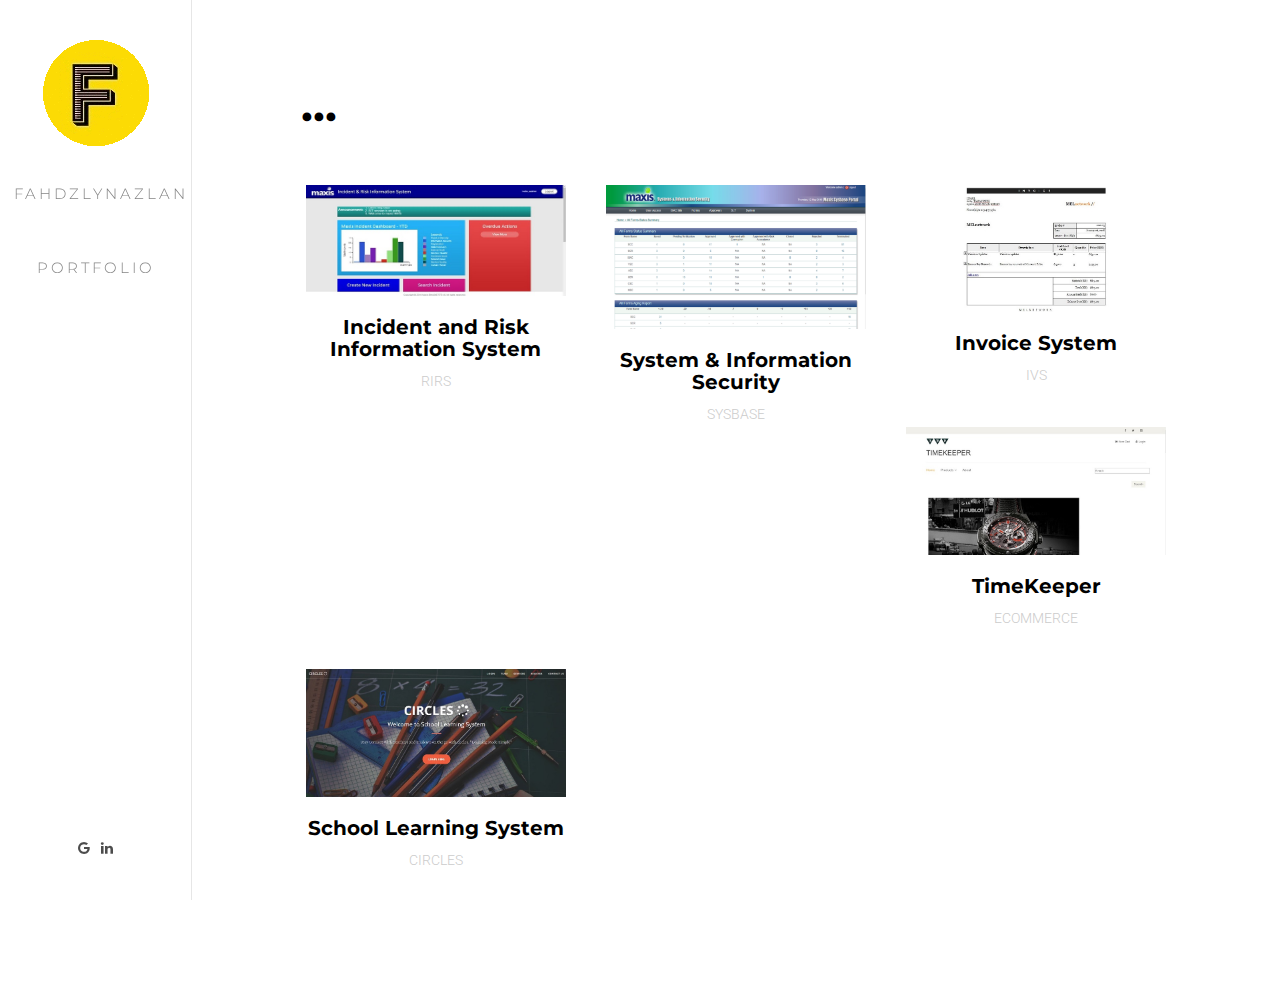
==== commit d5619da1: "Update portfolio.html" ====
--- a/portfolio.html
+++ b/portfolio.html
@@ -101,7 +101,7 @@
 					
 					<div class="col-md-4 col-sm-6 col-xs-6 col-xxs-12 work-item">
 						<a href="#">
-							<img src="images/circles.jpg" alt="CIRCLES" class="img-responsive">
+							<img src="images/circles.JPG" alt="CIRCLES" class="img-responsive">
 							<h3 class="fh5co-work-title">School Learning System</h3>
 							<p>CIRCLES</p>
 						</a>
